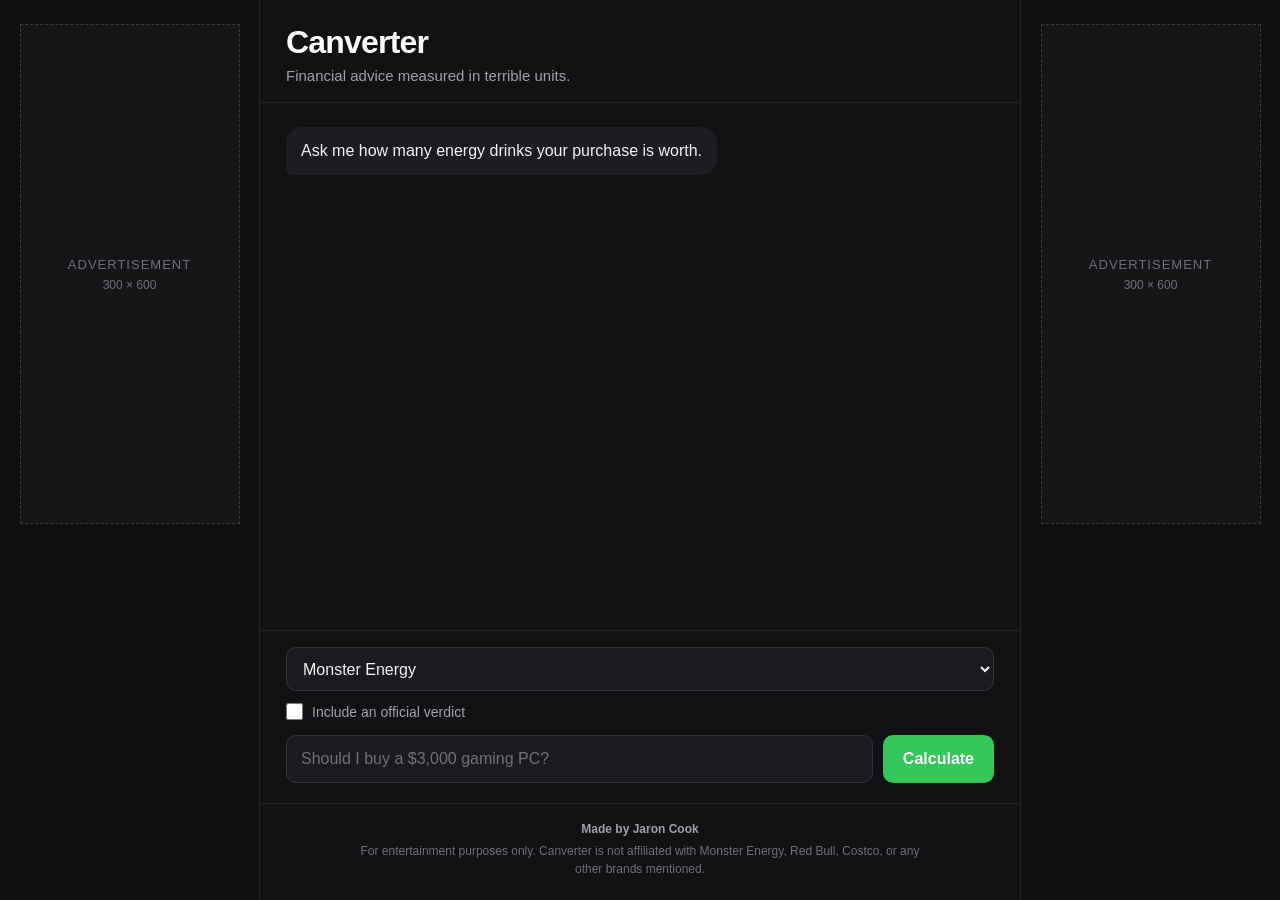
==== index.html @ 71b91620 "Official Beta v0.4.0 This is the first public launch. Many more features to come, I am very open to " ====
<!DOCTYPE html>
<html lang="en">

<head>
    <meta charset="UTF-8">

    <meta
        name="viewport"
        content="width=device-width, initial-scale=1.0"
    >

    <meta
        name="description"
        content="Canverter converts everyday purchases into energy drinks and Costco hot dogs."
    >

    <title>Canverter</title>

    <link rel="stylesheet" href="style.css">
</head>

<body>

    <div class="page-layout">

        <aside class="ad-column ad-column-left">
            <div class="ad-placeholder">
                <span>Advertisement</span>
                <small>300 × 600</small>
            </div>
        </aside>

        <main class="app">

            <header class="app-header">

                <h1>Canverter</h1>

                <p class="subtitle">
                    Financial advice measured in terrible units.
                </p>

            </header>

            <section
                class="chatbox"
                id="chatbox"
                aria-live="polite"
            >

                <div class="message bot">
                    Ask me how many energy drinks your purchase is worth.
                </div>

            </section>

            <section class="controls">

                <label class="sr-only" for="currency">
                    Choose a conversion currency
                </label>

                <select
                    id="currency"
                    aria-label="Choose conversion type"
                >
                    <option value="monster">
                        Monster Energy
                    </option>

                    <option value="redbull">
                        Red Bull
                    </option>

                    <option value="hotdog">
                        Costco Hot Dogs
                    </option>
                </select>

                <div class="verdict-option">

                    <label for="include-verdict">

                        <input
                            type="checkbox"
                            id="include-verdict"
                        >

                        <span>Include an official verdict</span>

                    </label>

                </div>

                <div class="input-row">

                    <label class="sr-only" for="price">
                        Ask about a purchase
                    </label>

                    <input
                        type="text"
                        id="price"
                        placeholder="Should I buy a $3,000 gaming PC?"
                        autocomplete="off"
                    >

                    <button
                        id="calculate"
                        type="button"
                    >
                        Calculate
                    </button>

                </div>

            </section>

            <footer class="site-footer">

                <p>
                    Made by Jaron Cook
                </p>

                <p class="footer-disclaimer">
                    For entertainment purposes only. Canverter is not affiliated
                    with Monster Energy, Red Bull, Costco, or any other brands
                    mentioned.
                </p>

            </footer>

        </main>

        <aside class="ad-column ad-column-right">
            <div class="ad-placeholder">
                <span>Advertisement</span>
                <small>300 × 600</small>
            </div>
        </aside>

    </div>

    <script src="script.js"></script>

</body>

</html>
---- style.css ----
:root {
    --accent: #34c759;
    --accent-hover: #2cad4a;
}

* {
    box-sizing: border-box;
}

html,
body {
    margin: 0;
    min-height: 100%;
}

body {
    background: #0f0f10;
    color: #f4f4f5;
    font-family: Arial, Helvetica, sans-serif;
}

button,
input,
select {
    font: inherit;
}

button,
input[type="text"],
select {
    transition:
        background-color 0.25s ease,
        border-color 0.25s ease,
        outline-color 0.25s ease,
        color 0.25s ease;
}

.sr-only {
    position: absolute;
    width: 1px;
    height: 1px;
    padding: 0;
    margin: -1px;
    overflow: hidden;
    clip: rect(0, 0, 0, 0);
    white-space: nowrap;
    border: 0;
}

.page-layout {
    min-height: 100vh;

    display: grid;

    grid-template-columns:
        minmax(180px, 260px)
        minmax(0, 760px)
        minmax(180px, 260px);

    justify-content: center;
}

.ad-column {
    padding: 24px 16px;

    display: flex;
    justify-content: center;
    align-items: flex-start;
}

.ad-column-left {
    border-right: 1px solid #242428;
}

.ad-column-right {
    border-left: 1px solid #242428;
}

.ad-placeholder {
    width: 100%;
    max-width: 220px;
    min-height: 500px;

    border: 1px dashed #39393f;
    background: #151517;
    color: #71717a;

    display: flex;
    flex-direction: column;
    align-items: center;
    justify-content: center;

    gap: 6px;
    text-align: center;
}

.ad-placeholder span {
    font-size: 13px;
    text-transform: uppercase;
    letter-spacing: 1px;
}

.ad-placeholder small {
    font-size: 12px;
}

.app {
    min-height: 100vh;

    display: flex;
    flex-direction: column;

    background: #111113;
}

.app-header {
    padding: 24px 26px 18px;
    border-bottom: 1px solid #242428;
}

h1 {
    margin: 0;

    color: #ffffff;
    font-size: 32px;
    letter-spacing: -0.8px;
}

.subtitle {
    margin: 6px 0 0;

    color: #a1a1aa;
    font-size: 15px;
}

.chatbox {
    flex: 1;
    min-height: 300px;
    overflow-y: auto;

    padding: 24px 26px;

    display: flex;
    flex-direction: column;
    gap: 16px;

    scroll-behavior: smooth;
}

.message {
    width: fit-content;
    max-width: 76%;

    padding: 12px 15px;

    border-radius: 16px;

    line-height: 1.5;
    overflow-wrap: anywhere;
}

.bot {
    align-self: flex-start;

    background: #1d1d21;
    color: #f4f4f5;

    border-bottom-left-radius: 5px;
}

.user {
    align-self: flex-end;

    background: #f4f4f5;
    color: #111113;

    border-bottom-right-radius: 5px;
}

.result-number {
    color: var(--accent);
    font-weight: 700;

    transition: color 0.25s ease;
}

.verdict {
    margin-top: 4px;
    padding-top: 12px;

    border-top: 1px solid #35353a;
}

.verdict strong {
    color: #ffffff;
}

.controls {
    border-top: 1px solid #242428;

    padding: 16px 26px 20px;

    background: #111113;
}

select,
input[type="text"],
button {
    border-radius: 10px;
}

select {
    width: 100%;
    height: 44px;

    padding: 0 12px;
    margin-bottom: 10px;

    background: #1b1b1f;
    color: #f4f4f5;

    border: 1px solid #333339;
}

.verdict-option {
    margin: 2px 0 12px;

    color: #a1a1aa;
    font-size: 14px;
}

.verdict-option label {
    display: inline-flex;
    align-items: center;
    gap: 9px;

    cursor: pointer;
    user-select: none;
}

.verdict-option input[type="checkbox"] {
    width: 17px;
    height: 17px;
    margin: 0;

    accent-color: var(--accent);

    cursor: pointer;
}

.input-row {
    display: grid;
    grid-template-columns: 1fr auto;

    gap: 10px;
}

input[type="text"] {
    width: 100%;
    min-width: 0;
    height: 48px;

    padding: 0 14px;

    background: #1b1b1f;
    color: #f4f4f5;

    border: 1px solid #333339;
}

input[type="text"]::placeholder {
    color: #71717a;
}

button {
    height: 48px;

    padding: 0 20px;

    border: none;

    background: var(--accent);
    color: #ffffff;

    font-weight: 700;
    cursor: pointer;
}

button:hover {
    background: var(--accent-hover);
}

button:active {
    transform: translateY(1px);
}

input[type="text"]:focus,
select:focus {
    border-color: var(--accent);

    outline: 2px solid var(--accent);
    outline-offset: 2px;
}

button:focus-visible,
input[type="checkbox"]:focus-visible {
    outline: 2px solid var(--accent);
    outline-offset: 2px;
}

.site-footer {
    padding: 16px 26px 22px;

    border-top: 1px solid #242428;

    background: #111113;
    color: #71717a;

    text-align: center;
    font-size: 12px;
    line-height: 1.5;
}

.site-footer p {
    margin: 0;
}

.site-footer > p:first-child {
    margin-bottom: 4px;

    color: #a1a1aa;
    font-weight: 700;
}

.footer-disclaimer {
    max-width: 560px;
    margin-left: auto !important;
    margin-right: auto !important;
}

.monster-theme {
    --accent: #34c759;
    --accent-hover: #2cad4a;
}

.redbull-theme {
    --accent: #2563eb;
    --accent-hover: #1d4ed8;
}

.hotdog-theme {
    --accent: #e31837;
    --accent-hover: #bd102a;
}

@media (max-width: 1000px) {
    .page-layout {
        grid-template-columns: minmax(0, 760px);
    }

    .ad-column {
        display: none;
    }

    .app {
        width: 100%;
    }
}

@media (max-width: 600px) {
    .app-header {
        padding: 20px 18px 16px;
    }

    .chatbox {
        padding: 20px 18px;
    }

    .controls {
        padding: 14px 18px 18px;
    }

    .site-footer {
        padding: 15px 18px 20px;
    }

    .message {
        max-width: 88%;
    }

    .input-row {
        grid-template-columns: 1fr;
    }

    button {
        width: 100%;
    }
}
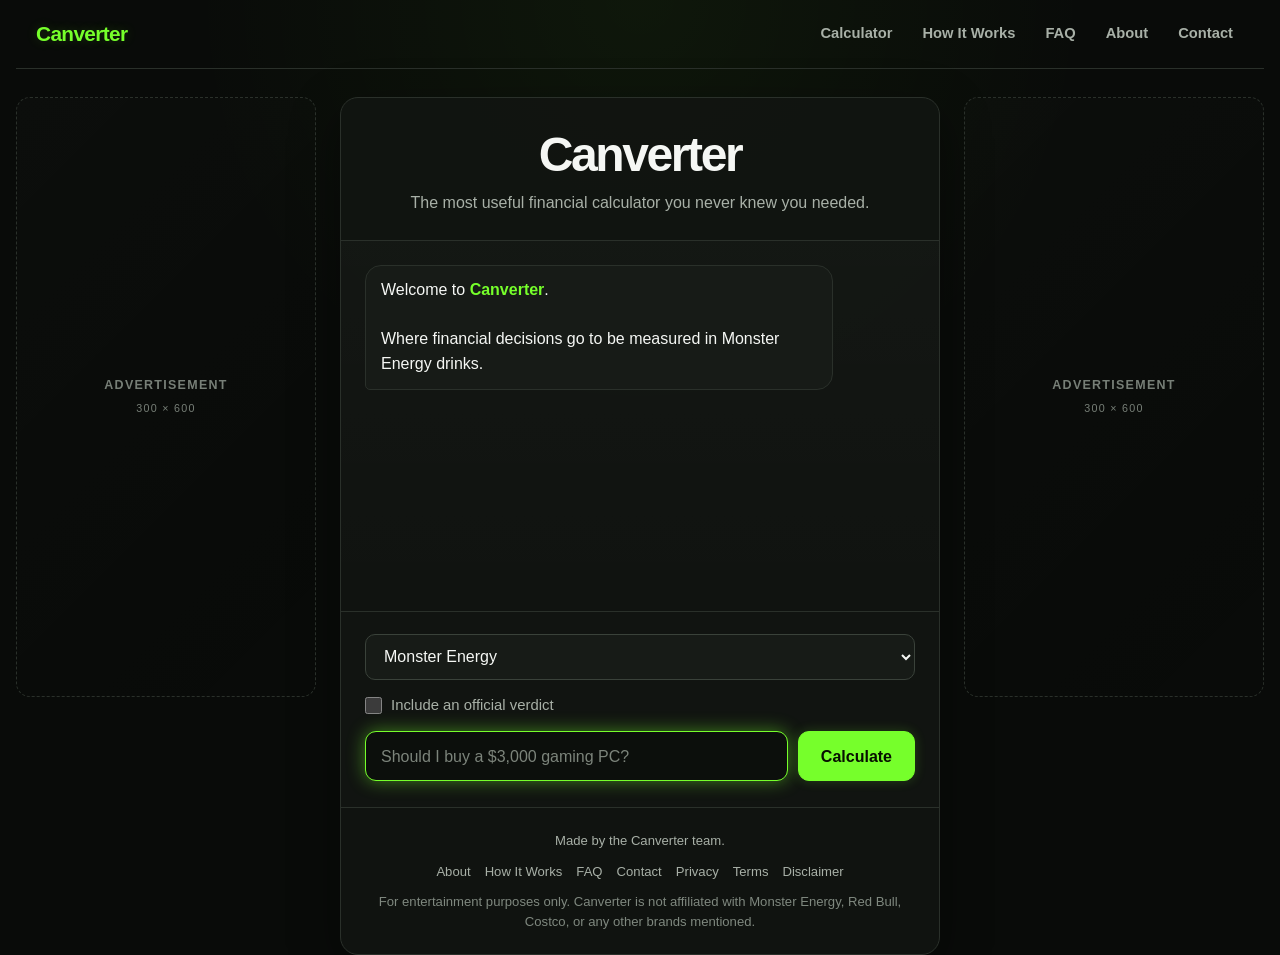
==== commit 48540182: "Official v1.0.0 Release Complete overhaul built off of the refactoring of the javascript." ====
--- a/index.html
+++ b/index.html
@@ -1,148 +1,78 @@
-<!DOCTYPE html>
-<html lang="en">
-
-<head>
-    <meta charset="UTF-8">
-
-    <meta
-        name="viewport"
-        content="width=device-width, initial-scale=1.0"
-    >
-
-    <meta
-        name="description"
-        content="Canverter converts everyday purchases into energy drinks and Costco hot dogs."
-    >
-
-    <title>Canverter</title>
-
-    <link rel="stylesheet" href="style.css">
-</head>
-
-<body>
-
-    <div class="page-layout">
-
-        <aside class="ad-column ad-column-left">
-            <div class="ad-placeholder">
-                <span>Advertisement</span>
-                <small>300 × 600</small>
-            </div>
-        </aside>
-
-        <main class="app">
-
-            <header class="app-header">
-
-                <h1>Canverter</h1>
-
-                <p class="subtitle">
-                    Financial advice measured in terrible units.
-                </p>
-
-            </header>
-
-            <section
-                class="chatbox"
-                id="chatbox"
-                aria-live="polite"
-            >
-
-                <div class="message bot">
-                    Ask me how many energy drinks your purchase is worth.
-                </div>
-
-            </section>
-
-            <section class="controls">
-
-                <label class="sr-only" for="currency">
-                    Choose a conversion currency
-                </label>
-
-                <select
-                    id="currency"
-                    aria-label="Choose conversion type"
-                >
-                    <option value="monster">
-                        Monster Energy
-                    </option>
-
-                    <option value="redbull">
-                        Red Bull
-                    </option>
-
-                    <option value="hotdog">
-                        Costco Hot Dogs
-                    </option>
-                </select>
-
-                <div class="verdict-option">
-
-                    <label for="include-verdict">
-
-                        <input
-                            type="checkbox"
-                            id="include-verdict"
-                        >
-
-                        <span>Include an official verdict</span>
-
-                    </label>
-
-                </div>
-
-                <div class="input-row">
-
-                    <label class="sr-only" for="price">
-                        Ask about a purchase
-                    </label>
-
-                    <input
-                        type="text"
-                        id="price"
-                        placeholder="Should I buy a $3,000 gaming PC?"
-                        autocomplete="off"
-                    >
-
-                    <button
-                        id="calculate"
-                        type="button"
-                    >
-                        Calculate
-                    </button>
-
-                </div>
-
-            </section>
-
-            <footer class="site-footer">
-
-                <p>
-                    Made by Jaron Cook
-                </p>
-
-                <p class="footer-disclaimer">
-                    For entertainment purposes only. Canverter is not affiliated
-                    with Monster Energy, Red Bull, Costco, or any other brands
-                    mentioned.
-                </p>
-
-            </footer>
-
-        </main>
-
-        <aside class="ad-column ad-column-right">
-            <div class="ad-placeholder">
-                <span>Advertisement</span>
-                <small>300 × 600</small>
-            </div>
-        </aside>
-
-    </div>
-
-    <script src="script.js"></script>
-
-</body>
-
+<!DOCTYPE html>
+<html lang="en">
+<head>
+    <meta charset="UTF-8">
+    <meta name="viewport" content="width=device-width, initial-scale=1.0">
+    <meta name="description" content="Canverter converts everyday purchases into Monster Energy drinks, Red Bulls, and Costco hot dogs.">
+    <title>Canverter</title>
+    <link rel="icon" href="favicon.svg" type="image/svg+xml">
+    <link rel="stylesheet" href="style.css">
+</head>
+<body>
+    <nav class="site-nav" aria-label="Main navigation">
+    <a class="site-logo" href="index.html">Canverter</a>
+    <div class="nav-links">
+        <a href="index.html">Calculator</a>
+        <a href="how-it-works.html">How It Works</a>
+        <a href="faq.html">FAQ</a>
+        <a href="about.html">About</a>
+        <a href="contact.html">Contact</a>
+    </div>
+</nav>
+    <div class="page-layout">
+        <aside class="ad-column ad-column-left" aria-label="Advertisement">
+            <div class="ad-placeholder"><span>Advertisement</span><small>300 × 600</small></div>
+        </aside>
+        <main class="app">
+            <header class="app-header">
+                <h1>Canverter</h1>
+                <p class="subtitle">The most useful financial calculator you never knew you needed.</p>
+            </header>
+           <section class="chatbox" id="chatbox" aria-live="polite" aria-label="Canverter conversation">
+    <div id="welcome-message" class="message bot-message welcome-message">
+        Welcome to Canverter. Enter a price to see what it is really worth.
+    </div>
+</section>
+            <section class="controls" aria-label="Conversion controls">
+                <label class="sr-only" for="currency">Choose a conversion currency</label>
+                <select id="currency" aria-label="Choose conversion type">
+                    <option value="monster">Monster Energy</option>
+                    <option value="redbull">Red Bull</option>
+                    <option value="hotdog">Costco Hot Dogs</option>
+                </select>
+                <div class="verdict-option">
+                    <label for="include-verdict">
+                        <input type="checkbox" id="include-verdict">
+                        <span>Include an official verdict</span>
+                    </label>
+                </div>
+                <div class="input-row">
+                    <label class="sr-only" for="price">Ask about a purchase</label>
+                    <input type="text" id="price" placeholder="" autocomplete="off">
+                    <button id="calculate" type="button">Calculate</button>
+                </div>
+            </section>
+            <footer class="site-footer">
+    <p>Made by the Canverter team.</p>
+    <nav class="footer-links" aria-label="Footer navigation">
+        <a href="about.html">About</a>
+        <a href="how-it-works.html">How It Works</a>
+        <a href="faq.html">FAQ</a>
+        <a href="contact.html">Contact</a>
+        <a href="privacy.html">Privacy</a>
+        <a href="terms.html">Terms</a>
+        <a href="disclaimer.html">Disclaimer</a>
+    </nav>
+    <p class="footer-disclaimer">
+        For entertainment purposes only. Canverter is not affiliated with
+        Monster Energy, Red Bull, Costco, or any other brands mentioned.
+    </p>
+</footer>
+        </main>
+        <aside class="ad-column ad-column-right" aria-label="Advertisement">
+            <div class="ad-placeholder"><span>Advertisement</span><small>300 × 600</small></div>
+        </aside>
+    </div>
+    <script src="rescript.js"></script>
+</body>
 </html>
--- a/style.css
+++ b/style.css
@@ -1,22 +1,138 @@
-:root {
-    --accent: #34c759;
-    --accent-hover: #2cad4a;
-}
+/* ==================================================
+   1. RESET AND BASE STYLES
+================================================== */
 
 * {
     box-sizing: border-box;
-}
-
-html,
+    margin: 0;
+    padding: 0;
+}
+
+:root {
+    --background: #090b09;
+    --surface: #111411;
+    --surface-light: #171b17;
+    --surface-hover: #1d221d;
+
+    --border: #2a302a;
+    --border-light: #3a423a;
+
+    --text: #f5f7f4;
+    --text-muted: #a8b0a7;
+
+    /* Default Monster theme */
+    --accent: #76ff2b;
+    --accent-hover: #8dff52;
+    --accent-dark: #244916;
+    --accent-rgb: 118, 255, 43;
+
+    --shadow:
+        0 0 12px rgba(var(--accent-rgb), 0.2);
+
+    --strong-shadow:
+        0 0 18px rgba(var(--accent-rgb), 0.45);
+
+    --page-width: 1500px;
+    --content-width: 760px;
+}
+
+/* ==================================================
+   CONVERTER THEMES
+================================================== */
+
+body.monster-theme {
+    --accent: #76ff2b;
+    --accent-hover: #8dff52;
+    --accent-dark: #244916;
+    --accent-rgb: 118, 255, 43;
+}
+
+body.redbull-theme {
+    --accent: #3f7cff;
+    --accent-hover: #6597ff;
+    --accent-dark: #19366e;
+    --accent-rgb: 63, 124, 255;
+}
+
+body.hotdog-theme {
+    --accent: #e31837;
+    --accent-hover: #ff3150;
+    --accent-dark: #6f0d1d;
+    --accent-rgb: 227, 24, 55;
+}
+
+body,
+.site-logo,
+.app-title,
+.subtitle,
+.chat-container,
+.message,
+.user-message,
+.bot-message,
+button,
+input,
+select,
+.welcome-message,
+.page-header,
+.content-note,
+.faq-list details {
+    transition:
+        color 250ms ease,
+        background-color 250ms ease,
+        border-color 250ms ease,
+        box-shadow 250ms ease,
+        text-shadow 250ms ease;
+}
+
+.site-logo,
+.bot-message strong,
+#calculate,
+#price,
+#currency,
+.welcome-message,
+.primary-link,
+.error-code,
+.eyebrow,
+.content-note,
+.faq-list details {
+    transition:
+        color 250ms ease,
+        background-color 250ms ease,
+        border-color 250ms ease,
+        box-shadow 250ms ease,
+        text-shadow 250ms ease;
+}
+
+html {
+    min-height: 100%;
+    background: var(--background);
+    color-scheme: dark;
+    scroll-behavior: smooth;
+}
+
 body {
-    margin: 0;
-    min-height: 100%;
-}
-
-body {
-    background: #0f0f10;
-    color: #f4f4f5;
-    font-family: Arial, Helvetica, sans-serif;
+    min-height: 100vh;
+
+    background:
+        radial-gradient(
+            circle at top,
+            rgba(var(--accent-rgb), 0.05),
+            transparent 450px
+        ),
+        var(--background);
+
+    color: var(--text);
+
+    font-family:
+        Arial,
+        Helvetica,
+        sans-serif;
+
+    line-height: 1.6;
+
+    transition:
+        background-color 250ms ease,
+        color 250ms ease;
 }
 
 button,
@@ -26,14 +142,32 @@
 }
 
 button,
-input[type="text"],
 select {
-    transition:
-        background-color 0.25s ease,
-        border-color 0.25s ease,
-        outline-color 0.25s ease,
-        color 0.25s ease;
-}
+    cursor: pointer;
+}
+
+a {
+    color: var(--accent);
+    text-decoration: none;
+}
+
+a:hover {
+    color: var(--accent-hover);
+}
+
+img {
+    max-width: 100%;
+}
+
+::selection {
+    background: var(--accent);
+    color: #071000;
+}
+
+
+/* ==================================================
+   2. ACCESSIBILITY
+================================================== */
 
 .sr-only {
     position: absolute;
@@ -42,357 +176,945 @@
     padding: 0;
     margin: -1px;
     overflow: hidden;
-    clip: rect(0, 0, 0, 0);
+    clip-path: inset(50%);
     white-space: nowrap;
     border: 0;
 }
 
+a:focus-visible,
+button:focus-visible,
+input:focus-visible,
+select:focus-visible,
+summary:focus-visible {
+    outline: 3px solid var(--accent);
+    outline-offset: 3px;
+}
+
+
+/* ==================================================
+   3. TOP NAVIGATION
+================================================== */
+
+.site-nav {
+    width: min(100% - 32px, var(--page-width));
+    min-height: 68px;
+    margin: 0 auto;
+    padding: 14px 20px;
+
+    display: flex;
+    align-items: center;
+    justify-content: space-between;
+    gap: 24px;
+
+    border-bottom: 1px solid var(--border);
+}
+
+.site-logo {
+    color: var(--accent);
+    font-size: 1.3rem;
+    font-weight: 800;
+    letter-spacing: -0.03em;
+    text-shadow: var(--shadow);
+}
+
+.site-logo:hover {
+    color: var(--accent-hover);
+    text-shadow: var(--strong-shadow);
+}
+
+.nav-links {
+    display: flex;
+    align-items: center;
+    justify-content: flex-end;
+    gap: 8px;
+    flex-wrap: wrap;
+}
+
+.nav-links a {
+    padding: 8px 11px;
+
+    color: var(--text-muted);
+    font-size: 0.92rem;
+    font-weight: 600;
+
+    border-radius: 8px;
+
+    transition:
+        color 150ms ease,
+        background-color 150ms ease;
+}
+
+.nav-links a:hover {
+    color: var(--text);
+    background: var(--surface-light);
+}
+
+
+/* ==================================================
+   4. MAIN DESKTOP LAYOUT
+================================================== */
+
 .page-layout {
-    min-height: 100vh;
+    width: min(100% - 32px, var(--page-width));
+    margin: 28px auto 0;
 
     display: grid;
-
     grid-template-columns:
-        minmax(180px, 260px)
+        minmax(180px, 300px)
         minmax(0, 760px)
-        minmax(180px, 260px);
+        minmax(180px, 300px);
 
     justify-content: center;
-}
+    align-items: start;
+    gap: 24px;
+}
+
+.app {
+    min-width: 0;
+    overflow: hidden;
+
+    background: rgba(17, 20, 17, 0.96);
+    border: 1px solid var(--border);
+    border-radius: 18px;
+
+    box-shadow:
+        0 16px 50px rgba(0, 0, 0, 0.38);
+}
+
+
+/* ==================================================
+   5. APP HEADER
+================================================== */
+
+.app-header {
+    width: 100%;
+    padding: 32px 24px 24px;
+
+    text-align: center;
+
+    border-bottom: 1px solid var(--border);
+}
+
+.app-header h1 {
+    margin: 0;
+
+    color: var(--text);
+    font-size: clamp(2rem, 5vw, 3rem);
+    line-height: 1.05;
+    letter-spacing: -0.05em;
+    text-align: center;
+}
+
+.subtitle {
+    max-width: 560px;
+    margin: 10px auto 0;
+
+    color: var(--text-muted);
+    font-size: 1rem;
+    text-align: center;
+}
+
+
+/* ==================================================
+   6. ADVERTISEMENT COLUMNS
+================================================== */
 
 .ad-column {
-    padding: 24px 16px;
-
-    display: flex;
-    justify-content: center;
-    align-items: flex-start;
-}
-
-.ad-column-left {
-    border-right: 1px solid #242428;
-}
-
-.ad-column-right {
-    border-left: 1px solid #242428;
+    position: sticky;
+    top: 20px;
 }
 
 .ad-placeholder {
+    min-height: 600px;
     width: 100%;
-    max-width: 220px;
-    min-height: 500px;
-
-    border: 1px dashed #39393f;
-    background: #151517;
-    color: #71717a;
 
     display: flex;
     flex-direction: column;
     align-items: center;
     justify-content: center;
-
-    gap: 6px;
+    gap: 4px;
+
+    color: #777f77;
     text-align: center;
+    text-transform: uppercase;
+    letter-spacing: 0.08em;
+
+    background:
+        linear-gradient(
+            135deg,
+            rgba(255, 255, 255, 0.015),
+            rgba(255, 255, 255, 0)
+        );
+
+    border: 1px dashed var(--border);
+    border-radius: 14px;
 }
 
 .ad-placeholder span {
-    font-size: 13px;
-    text-transform: uppercase;
-    letter-spacing: 1px;
+    font-size: 0.78rem;
+    font-weight: 700;
 }
 
 .ad-placeholder small {
-    font-size: 12px;
-}
-
-.app {
-    min-height: 100vh;
+    font-size: 0.67rem;
+}
+
+
+/* ==================================================
+   7. CHATBOX
+================================================== */
+
+.chatbox {
+    min-height: 370px;
+    max-height: 520px;
+    padding: 24px;
 
     display: flex;
     flex-direction: column;
-
-    background: #111113;
-}
-
-.app-header {
-    padding: 24px 26px 18px;
-    border-bottom: 1px solid #242428;
-}
-
-h1 {
-    margin: 0;
-
-    color: #ffffff;
-    font-size: 32px;
-    letter-spacing: -0.8px;
-}
-
-.subtitle {
-    margin: 6px 0 0;
-
-    color: #a1a1aa;
-    font-size: 15px;
-}
-
-.chatbox {
-    flex: 1;
-    min-height: 300px;
+    gap: 14px;
+
     overflow-y: auto;
-
-    padding: 24px 26px;
+    overscroll-behavior: contain;
+
+    background:
+        linear-gradient(
+            180deg,
+            rgba(255, 255, 255, 0.015),
+            transparent
+        );
+
+    scrollbar-width: thin;
+    scrollbar-color: var(--border-light) transparent;
+}
+
+.chatbox::-webkit-scrollbar {
+    width: 8px;
+}
+
+.chatbox::-webkit-scrollbar-track {
+    background: transparent;
+}
+
+.chatbox::-webkit-scrollbar-thumb {
+    background: var(--border-light);
+    border-radius: 20px;
+}
+
+.message {
+    width: fit-content;
+    max-width: 85%;
+    padding: 12px 15px;
+
+    overflow-wrap: anywhere;
+
+    color: var(--text);
+    line-height: 1.55;
+
+    border: 1px solid var(--border);
+    border-radius: 16px;
+
+    animation:
+        message-appear
+        180ms
+        ease-out;
+}
+
+.bot-message {
+    align-self: flex-start;
+
+    background: var(--surface-light);
+    border-bottom-left-radius: 5px;
+}
+
+.user-message {
+    align-self: flex-end;
+
+    color: #081000;
+    font-weight: 600;
+
+    background: var(--accent);
+    border-color: var(--accent);
+
+    border-bottom-right-radius: 5px;
+}
+
+.bot-message strong {
+    color: var(--accent);
+}
+
+@keyframes message-appear {
+    from {
+        opacity: 0;
+        transform: translateY(5px);
+    }
+
+    to {
+        opacity: 1;
+        transform: translateY(0);
+    }
+}
+
+
+/* ==================================================
+   8. WELCOME MESSAGE ANIMATION
+================================================== */
+
+.welcome-message {
+    cursor: pointer;
+    transform-origin: center;
+
+    transition:
+        color 250ms ease,
+        opacity 120ms ease,
+        transform 120ms ease,
+        border-color 250ms ease,
+        box-shadow 250ms ease;
+}
+
+.welcome-message:hover {
+    border-color: var(--accent);
+    box-shadow: var(--shadow);
+    transform: translateY(-1px);
+}
+
+.welcome-spinning {
+    animation:
+        welcome-spin
+        700ms
+        cubic-bezier(0.22, 0.8, 0.3, 1);
+}
+
+.welcome-landed {
+    animation:
+        welcome-land
+        240ms
+        ease-out;
+}
+
+@keyframes welcome-spin {
+    0% {
+        opacity: 0;
+        transform: rotate(-540deg) scale(0.3);
+    }
+
+    70% {
+        opacity: 1;
+        transform: rotate(18deg) scale(1.06);
+    }
+
+    100% {
+        opacity: 1;
+        transform: rotate(0deg) scale(1);
+    }
+}
+
+@keyframes welcome-land {
+    0% {
+        opacity: 0.55;
+        transform: scale(0.97);
+    }
+
+    65% {
+        opacity: 1;
+        transform: scale(1.015);
+    }
+
+    100% {
+        opacity: 1;
+        transform: scale(1);
+    }
+}
+
+
+/* ==================================================
+   9. CONTROLS
+================================================== */
+
+.controls {
+    padding: 22px 24px 26px;
 
     display: flex;
     flex-direction: column;
-    gap: 16px;
-
-    scroll-behavior: smooth;
-}
-
-.message {
+    gap: 14px;
+
+    background: var(--surface);
+    border-top: 1px solid var(--border);
+}
+
+#currency {
+    width: 100%;
+    min-height: 46px;
+    padding: 0 42px 0 14px;
+
+    color: var(--text);
+
+    background: var(--surface-light);
+    border: 1px solid var(--border-light);
+    border-radius: 10px;
+
+    transition:
+        border-color 150ms ease,
+        box-shadow 150ms ease,
+        background-color 150ms ease;
+}
+
+#currency:hover {
+    background: var(--surface-hover);
+}
+
+#currency:focus {
+    border-color: var(--accent);
+    box-shadow: var(--shadow);
+}
+
+.verdict-option {
+    color: var(--text-muted);
+    font-size: 0.93rem;
+}
+
+.verdict-option label {
     width: fit-content;
-    max-width: 76%;
-
-    padding: 12px 15px;
-
-    border-radius: 16px;
-
-    line-height: 1.5;
-    overflow-wrap: anywhere;
-}
-
-.bot {
-    align-self: flex-start;
-
-    background: #1d1d21;
-    color: #f4f4f5;
-
-    border-bottom-left-radius: 5px;
-}
-
-.user {
-    align-self: flex-end;
-
-    background: #f4f4f5;
-    color: #111113;
-
-    border-bottom-right-radius: 5px;
-}
-
-.result-number {
-    color: var(--accent);
-    font-weight: 700;
-
-    transition: color 0.25s ease;
-}
-
-.verdict {
-    margin-top: 4px;
-    padding-top: 12px;
-
-    border-top: 1px solid #35353a;
-}
-
-.verdict strong {
-    color: #ffffff;
-}
-
-.controls {
-    border-top: 1px solid #242428;
-
-    padding: 16px 26px 20px;
-
-    background: #111113;
-}
-
-select,
-input[type="text"],
-button {
-    border-radius: 10px;
-}
-
-select {
-    width: 100%;
-    height: 44px;
-
-    padding: 0 12px;
-    margin-bottom: 10px;
-
-    background: #1b1b1f;
-    color: #f4f4f5;
-
-    border: 1px solid #333339;
-}
-
-.verdict-option {
-    margin: 2px 0 12px;
-
-    color: #a1a1aa;
-    font-size: 14px;
-}
-
-.verdict-option label {
-    display: inline-flex;
+
+    display: flex;
     align-items: center;
     gap: 9px;
 
     cursor: pointer;
-    user-select: none;
-}
-
-.verdict-option input[type="checkbox"] {
+}
+
+#include-verdict {
     width: 17px;
     height: 17px;
-    margin: 0;
 
     accent-color: var(--accent);
-
-    cursor: pointer;
 }
 
 .input-row {
     display: grid;
-    grid-template-columns: 1fr auto;
-
+    grid-template-columns: minmax(0, 1fr) auto;
     gap: 10px;
 }
 
-input[type="text"] {
+#price {
     width: 100%;
     min-width: 0;
-    height: 48px;
-
-    padding: 0 14px;
-
-    background: #1b1b1f;
-    color: #f4f4f5;
-
-    border: 1px solid #333339;
-}
-
-input[type="text"]::placeholder {
-    color: #71717a;
-}
-
-button {
-    height: 48px;
-
-    padding: 0 20px;
-
-    border: none;
+    min-height: 50px;
+    padding: 0 15px;
+
+    color: var(--text);
+
+    background: #0c0f0c;
+    border: 1px solid var(--border-light);
+    border-radius: 11px;
+
+    transition:
+        border-color 150ms ease,
+        box-shadow 150ms ease,
+        background-color 150ms ease;
+}
+
+#price::placeholder {
+    color: #7c847b;
+}
+
+#price:hover {
+    background: #101410;
+}
+
+#price:focus {
+    outline: none;
+    border-color: var(--accent);
+    box-shadow: var(--strong-shadow);
+}
+
+#calculate {
+    min-height: 50px;
+    padding: 0 22px;
+
+    color: #071000;
+    font-weight: 800;
 
     background: var(--accent);
-    color: #ffffff;
-
-    font-weight: 700;
-    cursor: pointer;
-}
-
-button:hover {
+    border: 1px solid var(--accent);
+    border-radius: 11px;
+
+    box-shadow: var(--shadow);
+
+    transition:
+        transform 130ms ease,
+        background-color 130ms ease,
+        box-shadow 130ms ease;
+}
+
+#calculate:hover {
     background: var(--accent-hover);
-}
-
-button:active {
+    box-shadow: var(--strong-shadow);
+    transform: translateY(-1px);
+}
+
+#calculate:active {
     transform: translateY(1px);
 }
 
-input[type="text"]:focus,
-select:focus {
-    border-color: var(--accent);
-
-    outline: 2px solid var(--accent);
-    outline-offset: 2px;
-}
-
-button:focus-visible,
-input[type="checkbox"]:focus-visible {
-    outline: 2px solid var(--accent);
-    outline-offset: 2px;
-}
+
+/* ==================================================
+   10. FOOTER
+================================================== */
 
 .site-footer {
-    padding: 16px 26px 22px;
-
-    border-top: 1px solid #242428;
-
-    background: #111113;
-    color: #71717a;
-
+    width: 100%;
+    padding: 22px 20px;
+
+    color: var(--text-muted);
+    font-size: 0.82rem;
     text-align: center;
-    font-size: 12px;
-    line-height: 1.5;
+
+    border-top: 1px solid var(--border);
+}
+
+.app > .site-footer {
+    border-bottom-left-radius: 18px;
+    border-bottom-right-radius: 18px;
 }
 
 .site-footer p {
     margin: 0;
 }
 
-.site-footer > p:first-child {
-    margin-bottom: 4px;
-
-    color: #a1a1aa;
+.footer-links {
+    margin: 10px 0;
+
+    display: flex;
+    align-items: center;
+    justify-content: center;
+    gap: 7px 14px;
+    flex-wrap: wrap;
+}
+
+.footer-links a {
+    color: var(--text-muted);
+}
+
+.footer-links a:hover {
+    color: var(--accent);
+}
+
+.footer-disclaimer {
+    max-width: 720px;
+    margin: 10px auto 0 !important;
+
+    color: #7f887f;
+    line-height: 1.5;
+}
+
+
+/* ==================================================
+   11. INFORMATION AND LEGAL PAGES
+================================================== */
+
+.content-page {
+    width: min(100% - 32px, var(--content-width));
+    margin: 40px auto 70px;
+}
+
+.legal-content {
+    overflow: hidden;
+
+    background: var(--surface);
+    border: 1px solid var(--border);
+    border-radius: 18px;
+
+    box-shadow:
+        0 18px 60px rgba(0, 0, 0, 0.35);
+}
+
+.page-header {
+    padding: 38px 34px 30px;
+
+    text-align: center;
+
+    background:
+        linear-gradient(
+            180deg,
+            rgba(var(--accent-rgb), 0.05),
+            transparent
+        );
+
+    border-bottom: 1px solid var(--border);
+}
+
+.page-header h1 {
+    max-width: 700px;
+    margin: 5px auto 0;
+
+    font-size: clamp(2rem, 6vw, 3rem);
+    line-height: 1.1;
+    letter-spacing: -0.04em;
+}
+
+.page-header > p:not(.eyebrow) {
+    max-width: 620px;
+    margin: 14px auto 0;
+
+    color: var(--text-muted);
+}
+
+.eyebrow {
+    color: var(--accent);
+    font-size: 0.8rem;
+    font-weight: 800;
+    letter-spacing: 0.13em;
+    text-transform: uppercase;
+}
+
+.legal-content > section {
+    padding: 28px 34px;
+    border-bottom: 1px solid var(--border);
+}
+
+.legal-content > section:last-child {
+    border-bottom: none;
+}
+
+.legal-content h2 {
+    margin-bottom: 10px;
+
+    color: var(--text);
+    font-size: 1.28rem;
+    line-height: 1.3;
+}
+
+.legal-content p {
+    color: var(--text-muted);
+}
+
+.legal-content p + p {
+    margin-top: 13px;
+}
+
+.legal-content ul {
+    margin: 12px 0 0 22px;
+    color: var(--text-muted);
+}
+
+.legal-content li + li {
+    margin-top: 8px;
+}
+
+.formula {
+    padding: 14px 16px;
+
+    color: var(--text) !important;
+    font-family:
+        Consolas,
+        Monaco,
+        monospace;
+    text-align: center;
+
+    background: #0b0e0b;
+    border: 1px solid var(--border);
+    border-radius: 10px;
+}
+
+.content-note {
+    margin: 28px 34px;
+    padding: 18px;
+
+    color: var(--text-muted);
+
+    background: rgba(var(--accent-rgb), 0.055);
+    border: 1px solid var(--accent-dark);
+    border-radius: 12px;
+}
+
+.content-note strong {
+    color: var(--accent);
+}
+
+
+/* ==================================================
+   12. FAQ
+================================================== */
+
+.faq-list {
+    padding: 22px !important;
+}
+
+.faq-list details {
+    overflow: hidden;
+
+    background: var(--surface-light);
+    border: 1px solid var(--border);
+    border-radius: 12px;
+
+    transition:
+        border-color 150ms ease,
+        background-color 150ms ease;
+}
+
+.faq-list details + details {
+    margin-top: 10px;
+}
+
+.faq-list details:hover {
+    border-color: var(--border-light);
+    background: var(--surface-hover);
+}
+
+.faq-list details[open] {
+    border-color: var(--accent-dark);
+}
+
+.faq-list summary {
+    position: relative;
+    padding: 17px 48px 17px 18px;
+
+    color: var(--text);
     font-weight: 700;
-}
-
-.footer-disclaimer {
+
+    cursor: pointer;
+    list-style: none;
+}
+
+.faq-list summary::-webkit-details-marker {
+    display: none;
+}
+
+.faq-list summary::after {
+    content: "+";
+
+    position: absolute;
+    top: 50%;
+    right: 18px;
+
+    color: var(--accent);
+    font-size: 1.4rem;
+
+    transform: translateY(-50%);
+}
+
+.faq-list details[open] summary::after {
+    content: "−";
+}
+
+.faq-list details p {
+    padding: 0 18px 18px;
+}
+
+
+/* ==================================================
+   13. 404 PAGE
+================================================== */
+
+.error-page {
+    width: min(100% - 32px, 700px);
+    min-height: 60vh;
+    margin: 50px auto;
+
+    display: flex;
+    flex-direction: column;
+    align-items: center;
+    justify-content: center;
+
+    text-align: center;
+}
+
+.error-code {
+    color: var(--accent);
+    font-size: clamp(5rem, 18vw, 10rem);
+    font-weight: 900;
+    line-height: 1;
+
+    text-shadow: var(--strong-shadow);
+}
+
+.error-page h1 {
+    margin-top: 15px;
+
+    font-size: clamp(1.9rem, 6vw, 3rem);
+    line-height: 1.15;
+}
+
+.error-page > p:not(.error-code) {
     max-width: 560px;
-    margin-left: auto !important;
-    margin-right: auto !important;
-}
-
-.monster-theme {
-    --accent: #34c759;
-    --accent-hover: #2cad4a;
-}
-
-.redbull-theme {
-    --accent: #2563eb;
-    --accent-hover: #1d4ed8;
-}
-
-.hotdog-theme {
-    --accent: #e31837;
-    --accent-hover: #bd102a;
-}
-
-@media (max-width: 1000px) {
+    margin-top: 14px;
+
+    color: var(--text-muted);
+}
+
+.primary-link {
+    margin-top: 24px;
+    padding: 12px 19px;
+
+    color: #071000;
+    font-weight: 800;
+
+    background: var(--accent);
+    border-radius: 10px;
+
+    box-shadow: var(--shadow);
+}
+
+.primary-link:hover {
+    color: #071000;
+    background: var(--accent-hover);
+    box-shadow: var(--strong-shadow);
+}
+
+
+/* ==================================================
+   14. TABLET LAYOUT
+================================================== */
+
+@media (max-width: 1150px) {
+
     .page-layout {
-        grid-template-columns: minmax(0, 760px);
+        grid-template-columns:
+            minmax(0, 760px)
+            minmax(180px, 260px);
+    }
+
+    .ad-column-left {
+        display: none;
+    }
+
+}
+
+
+/* ==================================================
+   15. MOBILE LAYOUT
+================================================== */
+
+@media (max-width: 800px) {
+
+    .site-nav {
+        width: 100%;
+        padding: 14px 16px;
+
+        flex-direction: column;
+        align-items: center;
+        gap: 8px;
+    }
+
+    .nav-links {
+        justify-content: center;
+    }
+
+    .nav-links a {
+        padding: 6px 8px;
+        font-size: 0.84rem;
+    }
+
+    .page-layout {
+        width: min(100% - 20px, 760px);
+        margin-top: 16px;
+
+        display: block;
     }
 
     .ad-column {
         display: none;
     }
 
+    .app-header {
+        padding: 26px 18px 20px;
+    }
+
+    .chatbox {
+        min-height: 340px;
+        padding: 18px;
+    }
+
+    .controls {
+        padding: 18px;
+    }
+
+    .content-page {
+        width: min(100% - 20px, var(--content-width));
+        margin-top: 22px;
+    }
+
+    .page-header {
+        padding: 30px 22px 25px;
+    }
+
+    .legal-content > section {
+        padding: 24px 22px;
+    }
+
+    .content-note {
+        margin: 24px 22px;
+    }
+
+}
+
+
+/* ==================================================
+   16. SMALL PHONE LAYOUT
+================================================== */
+
+@media (max-width: 520px) {
+
+    .site-logo {
+        font-size: 1.2rem;
+    }
+
+    .nav-links {
+        gap: 2px;
+    }
+
     .app {
-        width: 100%;
-    }
-}
-
-@media (max-width: 600px) {
-    .app-header {
-        padding: 20px 18px 16px;
+        border-radius: 14px;
+    }
+
+    .app-header h1 {
+        font-size: 2.25rem;
+    }
+
+    .subtitle {
+        font-size: 0.92rem;
     }
 
     .chatbox {
-        padding: 20px 18px;
-    }
-
-    .controls {
-        padding: 14px 18px 18px;
-    }
-
-    .site-footer {
-        padding: 15px 18px 20px;
+        min-height: 320px;
+        max-height: 450px;
     }
 
     .message {
-        max-width: 88%;
+        max-width: 92%;
     }
 
     .input-row {
         grid-template-columns: 1fr;
     }
 
-    button {
+    #calculate {
         width: 100%;
     }
+
+    .footer-links {
+        gap: 6px 11px;
+    }
+
+}
+
+
+/* ==================================================
+   17. REDUCED MOTION
+================================================== */
+
+@media (prefers-reduced-motion: reduce) {
+
+    html {
+        scroll-behavior: auto;
+    }
+
+    *,
+    *::before,
+    *::after {
+        animation-duration: 0.01ms !important;
+        animation-iteration-count: 1 !important;
+        transition-duration: 0.01ms !important;
+    }
+
 }
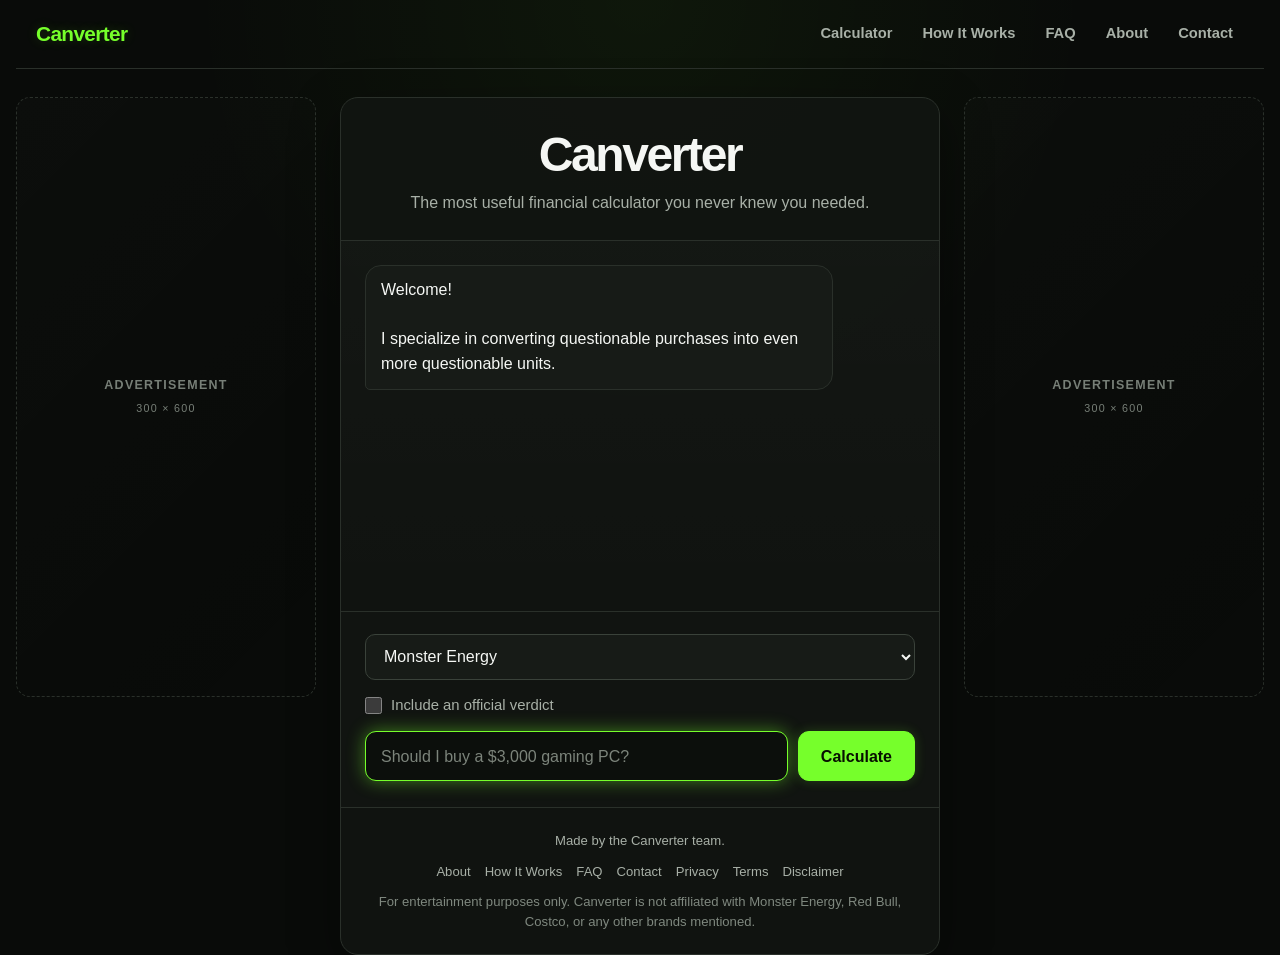
==== commit 34eac857: "Install and configure Vercel Web Analytics Implemented Vercel Web Analytics for Canverter Project  #" ====
--- a/index.html
+++ b/index.html
@@ -7,6 +7,10 @@
     <title>Canverter</title>
     <link rel="icon" href="favicon.svg" type="image/svg+xml">
     <link rel="stylesheet" href="style.css">
+    <script>
+  window.va = window.va || function () { (window.vaq = window.vaq || []).push(arguments); };
+</script>
+    <script defer src="/_vercel/insights/script.js"></script>
 </head>
 <body>
     <nav class="site-nav" aria-label="Main navigation">
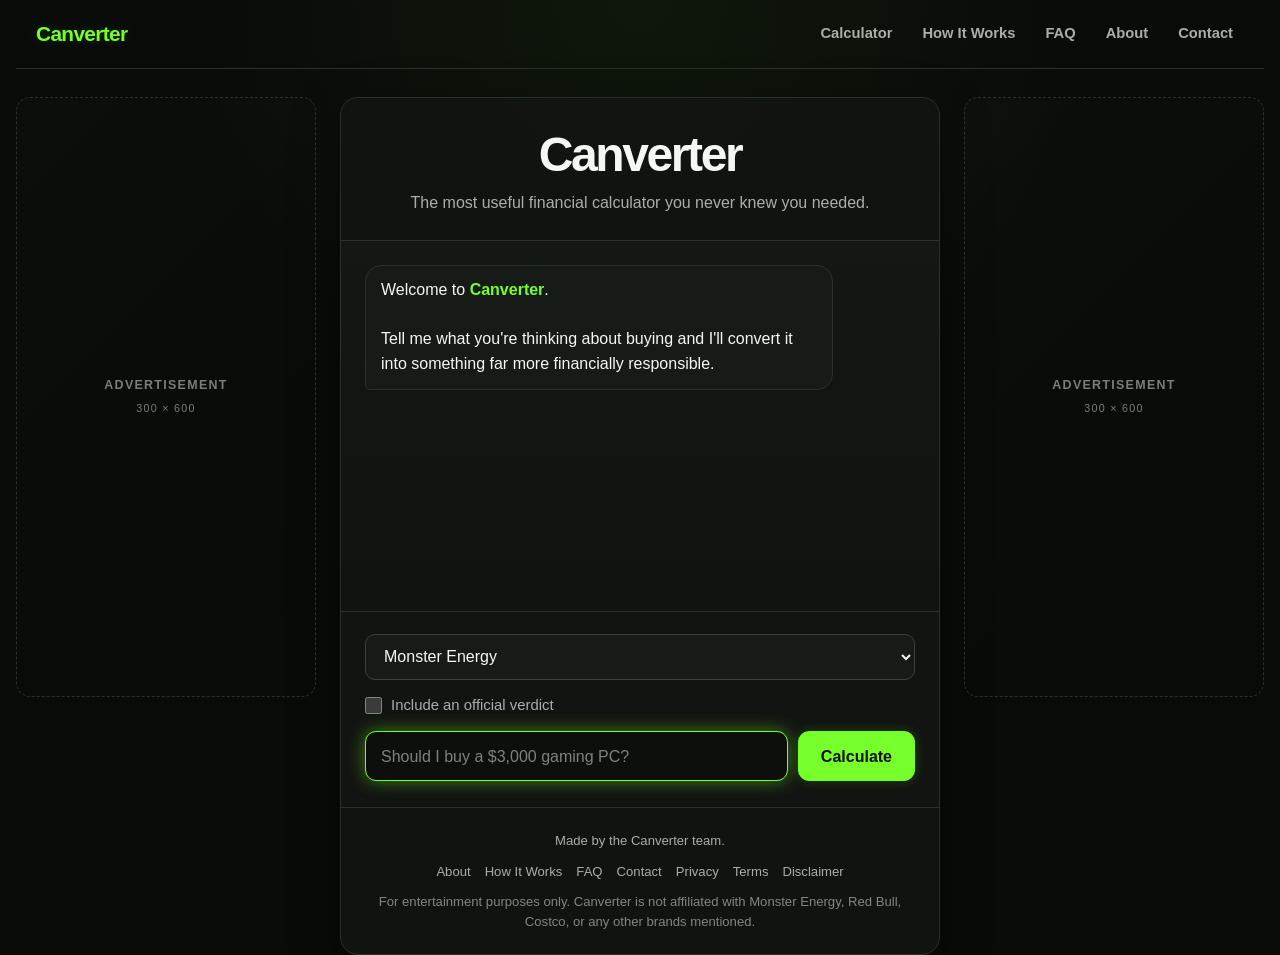
==== commit c6c52cd2: "Added Adsense That's all really" ====
--- a/index.html
+++ b/index.html
@@ -7,10 +7,8 @@
     <title>Canverter</title>
     <link rel="icon" href="favicon.svg" type="image/svg+xml">
     <link rel="stylesheet" href="style.css">
-    <script>
-  window.va = window.va || function () { (window.vaq = window.vaq || []).push(arguments); };
-</script>
-    <script defer src="/_vercel/insights/script.js"></script>
+    <script async src="https://pagead2.googlesyndication.com/pagead/js/adsbygoogle.js?client=ca-pub-4155677983220082"
+     crossorigin="anonymous"></script>
 </head>
 <body>
     <nav class="site-nav" aria-label="Main navigation">
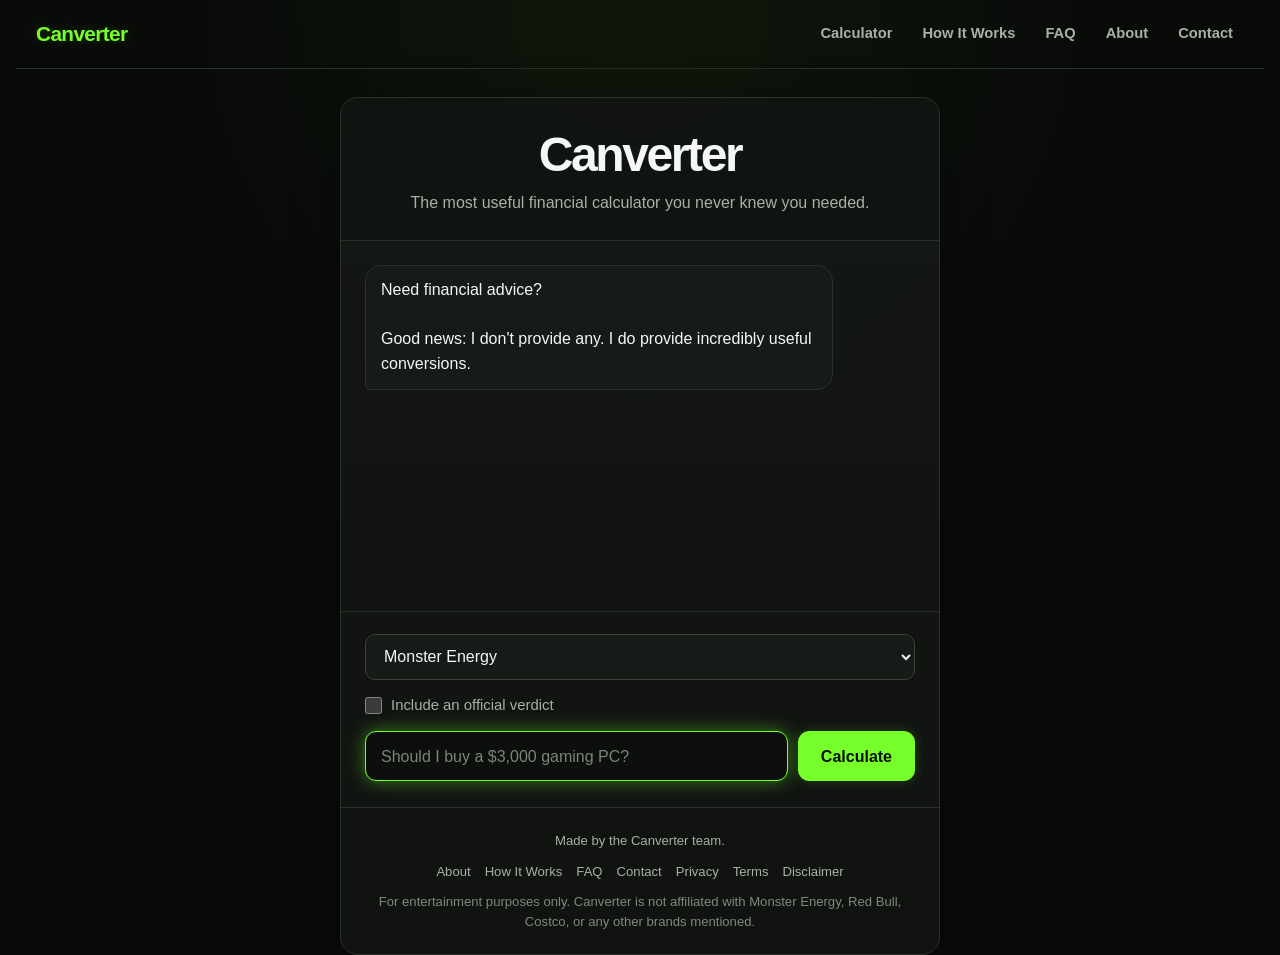
==== commit 181f422a: "Add Google AdSense scripts to sidebars" ====
--- a/index.html
+++ b/index.html
@@ -23,7 +23,18 @@
 </nav>
     <div class="page-layout">
         <aside class="ad-column ad-column-left" aria-label="Advertisement">
-            <div class="ad-placeholder"><span>Advertisement</span><small>300 × 600</small></div>
+            <script async src="https://pagead2.googlesyndication.com/pagead/js/adsbygoogle.js?client=ca-pub-4155677983220082"
+     crossorigin="anonymous"></script>
+<!-- Canverter left sidebar -->
+<ins class="adsbygoogle"
+     style="display:block"
+     data-ad-client="ca-pub-4155677983220082"
+     data-ad-slot="3385927801"
+     data-ad-format="auto"
+     data-full-width-responsive="true"></ins>
+<script>
+     (adsbygoogle = window.adsbygoogle || []).push({});
+</script>
         </aside>
         <main class="app">
             <header class="app-header">
@@ -72,9 +83,20 @@
 </footer>
         </main>
         <aside class="ad-column ad-column-right" aria-label="Advertisement">
-            <div class="ad-placeholder"><span>Advertisement</span><small>300 × 600</small></div>
+            <script async src="https://pagead2.googlesyndication.com/pagead/js/adsbygoogle.js?client=ca-pub-4155677983220082"
+     crossorigin="anonymous"></script>
+<!-- Canverter right sidebar -->
+<ins class="adsbygoogle"
+     style="display:block"
+     data-ad-client="ca-pub-4155677983220082"
+     data-ad-slot="6962210738"
+     data-ad-format="auto"
+     data-full-width-responsive="true"></ins>
+<script>
+     (adsbygoogle = window.adsbygoogle || []).push({});
+</script>
         </aside>
     </div>
     <script src="rescript.js"></script>
 </body>
-</html>+</html>
